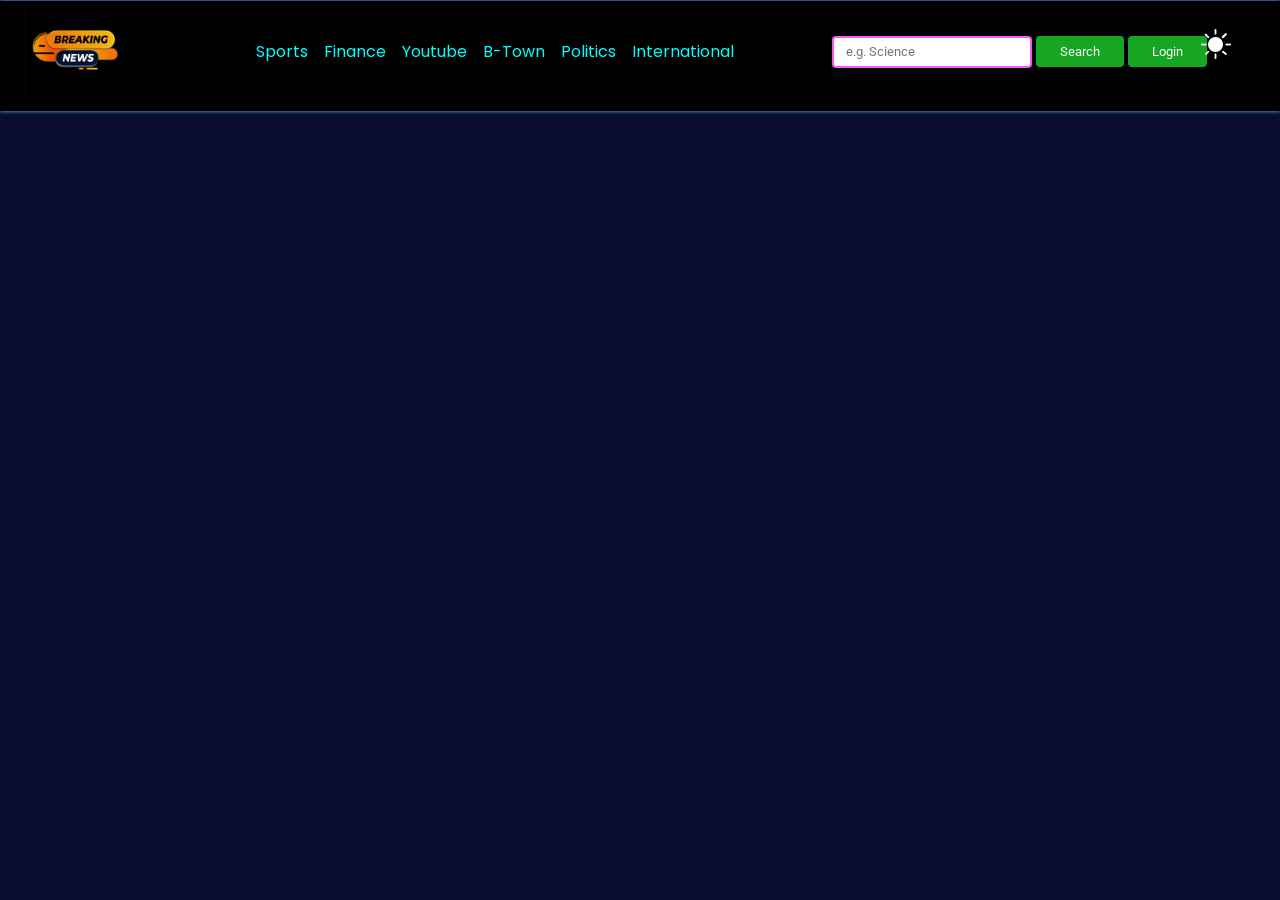
==== index.html @ a01eeaca "Add files via upload" ====
<!DOCTYPE html>
<html lang="en">
<head>
    <meta charset="UTF-8">
    <meta http-equiv="X-UA-Compatible" content="IE=edge">
    <meta name="viewport" content="width=device-width, initial-scale=1.0">
    <title>News App</title>
    <link rel="stylesheet" href="style.css">
    <link rel="stylesheet" href="https://cdn.jsdelivr.net/npm/bootstrap-icons@1.3.0/font/bootstrap-icons.css" />
    <link rel="icon" type="image/x-icon" href="favicon.png">

</head>
<body>

    <nav id="top">
        <div class="main-nav container flex">
            <a href="#" onclick="reload()" class="company-logo">
                <img src="logo.png" alt="company logo">
            </a>
            <div class="nav-links links">
                <ul class="flex">
                    <li class="hover-link nav-item" id="Cricket" onclick="onNavItemClick('cricket')">Sports</li>
                    <li class="hover-link nav-item" id="finance" onclick="onNavItemClick('finance')">Finance</li>
                    <li class="hover-link nav-item" id="youtube" onclick="onNavItemClick('Youtube')">Youtube</li>
                    <li class="hover-link nav-item" id="B-Town" onclick="onNavItemClick('Bollywood Movies')">B-Town</li>
                    <li class="hover-link nav-item" id="B-Town" onclick="onNavItemClick('Politics')">Politics</li>
                    <li class="hover-link nav-item" id="B-Town" onclick="onNavItemClick('International')">International</li>
                </ul>
            </div>
            <div class="search-bar flex1 login">
                <input id="search-text" type="text" class="news-input" placeholder="e.g. Science">
                <button id="search-button" class="search-button">Search</button>
                <a href="login.html" target="_blank"><button class="search-button">Login</button></a>
                <i class="bi bi-brightness-high-fill" id="toggleDark" style="color:white;"></i>
            </div>
        </div>
    </nav>
    <main>
        <div class="cards-container container flex" id="cards-container">
            
        </div>
    </main>

    <template id="template-news-card">
        <div class="card">
            <div class="card-header">
                <img src="https://via.placeholder.com/400x200" alt="news-image" id="news-img">
            </div>
            <div class="card-content">
                <h3 id="news-title">This is the Title</h3>
                <h6 class="news-source" id="news-source">End Gadget 26/08/2023</h6>
                <p class="news-desc" id="news-desc">Lorem, ipsum dolor sit amet consectetur adipisicing elit. Recusandae saepe quis voluptatum quisquam vitae doloremque facilis molestias quae ratione cumque!</p>
            </div>
        </div>
    </template>
    <footer>
         <button onclick="topFunction()" id="btn">Back to Top</button>
    </footer>
    <script src="script.js"></script>
</body>
</html>
---- style.css ----
@import url("https://fonts.googleapis.com/css2?family=Poppins:wght@500&family=Roboto:wght@500&display=swap");

* {
    padding: 0;
    margin: 0;
    box-sizing: border-box;
}

body {
    font-family: "Poppins", sans-serif;
    color: #183b56;
    background-color: #0a0d30;
}

p {
    font-family: "Roboto", sans-serif;
    color: #577592;
    line-height: 1.4rem;
}

a {
    text-decoration: none;
}
  
ul {
    list-style: none;
}

.flex {
    display: flex;
    align-items: center;
}

.container {
    max-width: 1180px;
    margin-inline: auto;
    overflow: hidden;
}

nav {
    background-color:black;
    box-shadow: 0 0 4px #6ebbff;
    position: fixed;
    top: 1px;
    z-index: 99;
    left: 0;
    right: 0;
    color:aqua;
    height:110px;
}

.main-nav {
    justify-content: space-between;
    padding-block: 14px;
    margin: -17px 25px;
}

.company-logo img {
    width: 100px;
}

.nav-links ul {
    gap: 16px;
}

.hover-link {
    cursor: pointer;
}

.hover-link:hover {
    color: #19de51;
}

.hover-link:active {
    color: red;
}

.nav-item.active {
    color: #2294ed;
}

.search-bar {
    height: 32px;
    gap: 8px;
}

.news-input {
    width: 200px;
    height: 100%;
    padding-inline: 12px;
    border-radius: 4px;
    border: 2px solid #f557fb;
    font-family: "Roboto", sans-serif;
}

.search-button {
    background-color:#22ed33b3;
    color: white;
    padding: 8px 24px;
    border: none;
    border-radius: 4px;
    cursor: pointer;
    font-family: "Roboto", sans-serif;
}

.search-button:hover {
    background-color: #1d69a3;
    transition-delay: 0.2s;
    color:aqua;
}

main {
    padding-block: 41px;
    margin-top: 120px;
}

.cards-container {
    justify-content: space-between;
    flex-wrap: wrap;
    row-gap: 20px;
    align-items: start;
}

.card {
    width: 360px;
    min-height: 400px;
    box-shadow: 0 0 4px #47fff5;
    border-radius: 4px;
    cursor: pointer;
    background-color: #d4d4d4;
    overflow:auto;
    transition: all 0.3s ease;
}

.card:hover {
    box-shadow: 1px 1px 8px #f4365c;
    background-color: #f9fdff;
    transform: translateY(-5px);

}

.card-header img {
    width: 100%;
    height: 180px;
    object-fit: cover;
}

.card-content {
    padding: 12px;
}

.news-source {
    margin-block: 12px;
}
.back{
    top: 6;
    right:50px;
    position:absolute;
}
#btn{
    display:none;
    position:fixed;
    bottom:20px;
    right:30px;
    z-index:99;
    border:none;
    outline:none;
    background-color: rgb(7, 114, 4);
    color:white;
    cursor:pointer;
    padding:15px;

    border-radius:15px;
    font-size: 10px;
}
#btn:hover{
    background-color: rgb(249, 52, 190);
}
i{
    font-size: 30px;
    cursor: pointer;
    position: fixed;
    top: 5%;
    left: 95%;
    transform: translate(-50%, -50%);
}
.login {
    position: fixed;
    left: 65%;
}
.links {
    position: fixed;
    left: 20%;
}
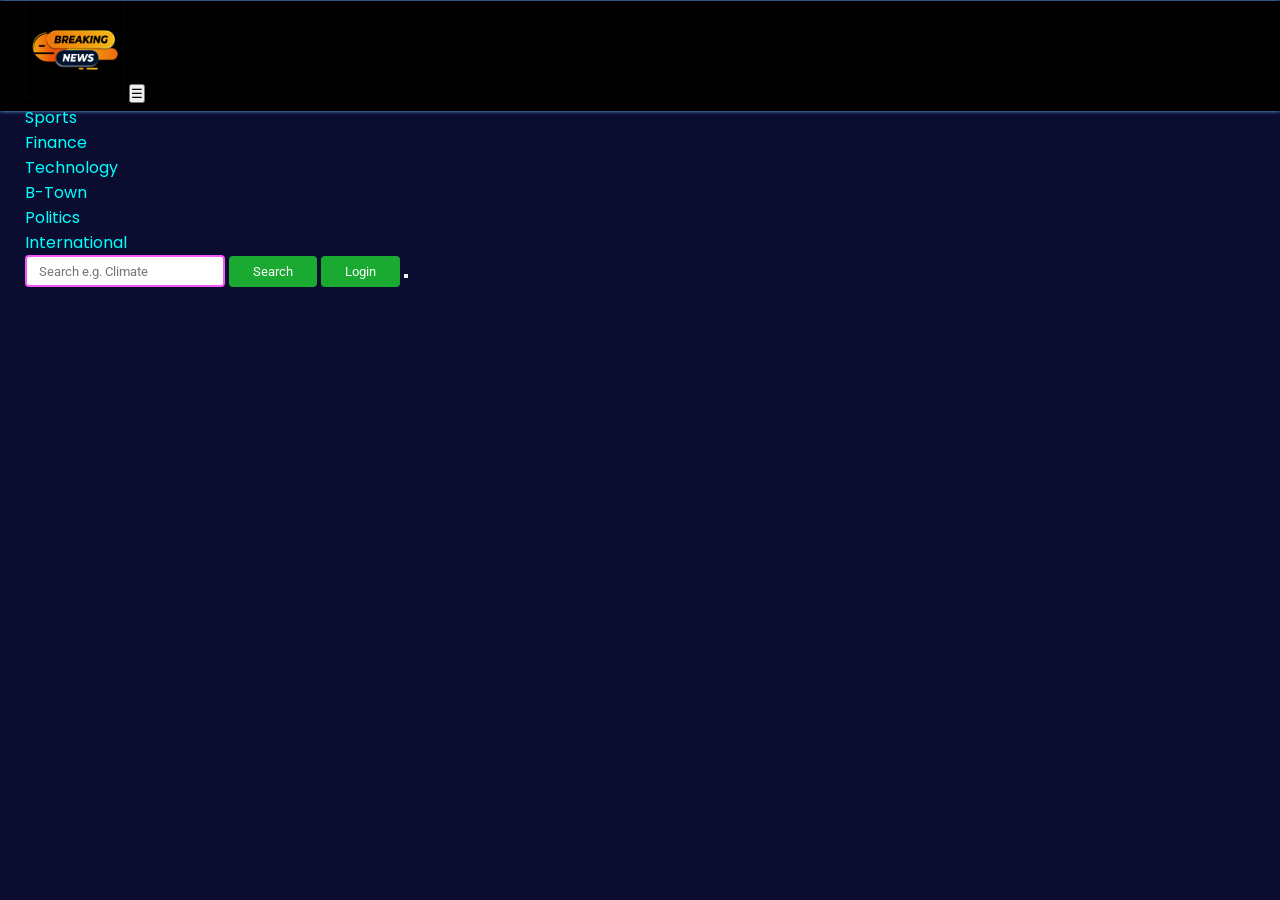
==== commit 6bda1cf6: "Update index.html" ====
--- a/index.html
+++ b/index.html
@@ -1,61 +1,83 @@
 <!DOCTYPE html>
 <html lang="en">
 <head>
-    <meta charset="UTF-8">
-    <meta http-equiv="X-UA-Compatible" content="IE=edge">
-    <meta name="viewport" content="width=device-width, initial-scale=1.0">
-    <title>News App</title>
-    <link rel="stylesheet" href="style.css">
-    <link rel="stylesheet" href="https://cdn.jsdelivr.net/npm/bootstrap-icons@1.3.0/font/bootstrap-icons.css" />
-    <link rel="icon" type="image/x-icon" href="favicon.png">
+  <meta charset="utf-8" />
+  <meta http-equiv="X-UA-Compatible" content="IE=edge" />
+  <meta name="viewport" content="width=device-width,initial-scale=1" />
+  <title>News App</title>
 
+  <!-- Styles -->
+  <link rel="stylesheet" href="style.css" />
+
+  <!-- Bootstrap Icons -->
+  <link rel="stylesheet" href="https://cdn.jsdelivr.net/npm/bootstrap-icons@1.3.0/font/bootstrap-icons.css" />
+
+  <link rel="icon" type="image/x-icon" href="favicon.png" />
 </head>
 <body>
 
-    <nav id="top">
-        <div class="main-nav container flex">
-            <a href="#" onclick="reload()" class="company-logo">
-                <img src="logo.png" alt="company logo">
-            </a>
-            <div class="nav-links links">
-                <ul class="flex">
-                    <li class="hover-link nav-item" id="Cricket" onclick="onNavItemClick('cricket')">Sports</li>
-                    <li class="hover-link nav-item" id="finance" onclick="onNavItemClick('finance')">Finance</li>
-                    <li class="hover-link nav-item" id="youtube" onclick="onNavItemClick('Youtube')">Youtube</li>
-                    <li class="hover-link nav-item" id="B-Town" onclick="onNavItemClick('Bollywood Movies')">B-Town</li>
-                    <li class="hover-link nav-item" id="B-Town" onclick="onNavItemClick('Politics')">Politics</li>
-                    <li class="hover-link nav-item" id="B-Town" onclick="onNavItemClick('International')">International</li>
-                </ul>
-            </div>
-            <div class="search-bar flex1 login">
-                <input id="search-text" type="text" class="news-input" placeholder="e.g. Science">
-                <button id="search-button" class="search-button">Search</button>
-                <a href="login.html" target="_blank"><button class="search-button">Login</button></a>
-                <i class="bi bi-brightness-high-fill" id="toggleDark" style="color:white;"></i>
-            </div>
-        </div>
-    </nav>
-    <main>
-        <div class="cards-container container flex" id="cards-container">
-            
-        </div>
-    </main>
+  <!-- NAV -->
+  <nav id="top" aria-label="Main navigation">
+    <div class="container main-nav">
 
-    <template id="template-news-card">
-        <div class="card">
-            <div class="card-header">
-                <img src="https://via.placeholder.com/400x200" alt="news-image" id="news-img">
-            </div>
-            <div class="card-content">
-                <h3 id="news-title">This is the Title</h3>
-                <h6 class="news-source" id="news-source">End Gadget 26/08/2023</h6>
-                <p class="news-desc" id="news-desc">Lorem, ipsum dolor sit amet consectetur adipisicing elit. Recusandae saepe quis voluptatum quisquam vitae doloremque facilis molestias quae ratione cumque!</p>
-            </div>
-        </div>
-    </template>
-    <footer>
-         <button onclick="topFunction()" id="btn">Back to Top</button>
-    </footer>
-    <script src="script.js"></script>
+      <!-- Logo / Home -->
+      <a href="#" class="company-logo" onclick="reload()" aria-label="Reload">
+        <img src="logo.png" alt="News App logo" />
+      </a>
+
+      <!-- Hamburger (mobile) -->
+      <button class="menu-icon" aria-label="Open menu" id="menuToggle">☰</button>
+
+      <!-- Links -->
+      <div class="nav-links" id="navLinks" aria-hidden="true">
+        <ul>
+          <li class="nav-item" data-query="Sports">Sports</li>
+          <li class="nav-item" data-query="Finance">Finance</li>
+          <li class="nav-item" data-query="Technology">Technology</li>
+          <li class="nav-item" data-query="Bollywood">B-Town</li>
+          <li class="nav-item" data-query="Politics">Politics</li>
+          <li class="nav-item" data-query="International">International</li>
+        </ul>
+      </div>
+
+      <!-- Search + Login + Dark toggle -->
+      <div class="search-bar" id="searchArea">
+        <input id="search-text" type="text" class="news-input" placeholder="Search e.g. Climate" aria-label="Search news" />
+        <button id="search-button" class="search-button" aria-label="Search">Search</button>
+        <a href="login.html" target="_blank" rel="noopener">
+          <button class="search-button">Login</button>
+        </a>
+        <button id="toggleDark" class="icon-btn" aria-label="Toggle theme">
+          <i class="bi bi-brightness-high-fill"></i>
+        </button>
+      </div>
+
+    </div>
+  </nav>
+
+  <!-- MAIN -->
+  <main>
+    <div class="container cards-container" id="cards-container" aria-live="polite"></div>
+  </main>
+
+  <!-- News card template -->
+  <template id="template-news-card">
+    <article class="card" role="article">
+      <div class="card-header">
+        <img src="https://via.placeholder.com/600x360" alt="news image" id="news-img" />
+      </div>
+      <div class="card-content">
+        <h3 id="news-title">Title</h3>
+        <h6 class="news-source" id="news-source">Source · Date</h6>
+        <p class="news-desc" id="news-desc">Description...</p>
+      </div>
+    </article>
+  </template>
+
+  <!-- Back to top -->
+  <button onclick="topFunction()" id="btn" title="Back to top" aria-label="Back to top">↑</button>
+
+  <!-- Script -->
+  <script src="script.js"></script>
 </body>
-</html> 
+</html>
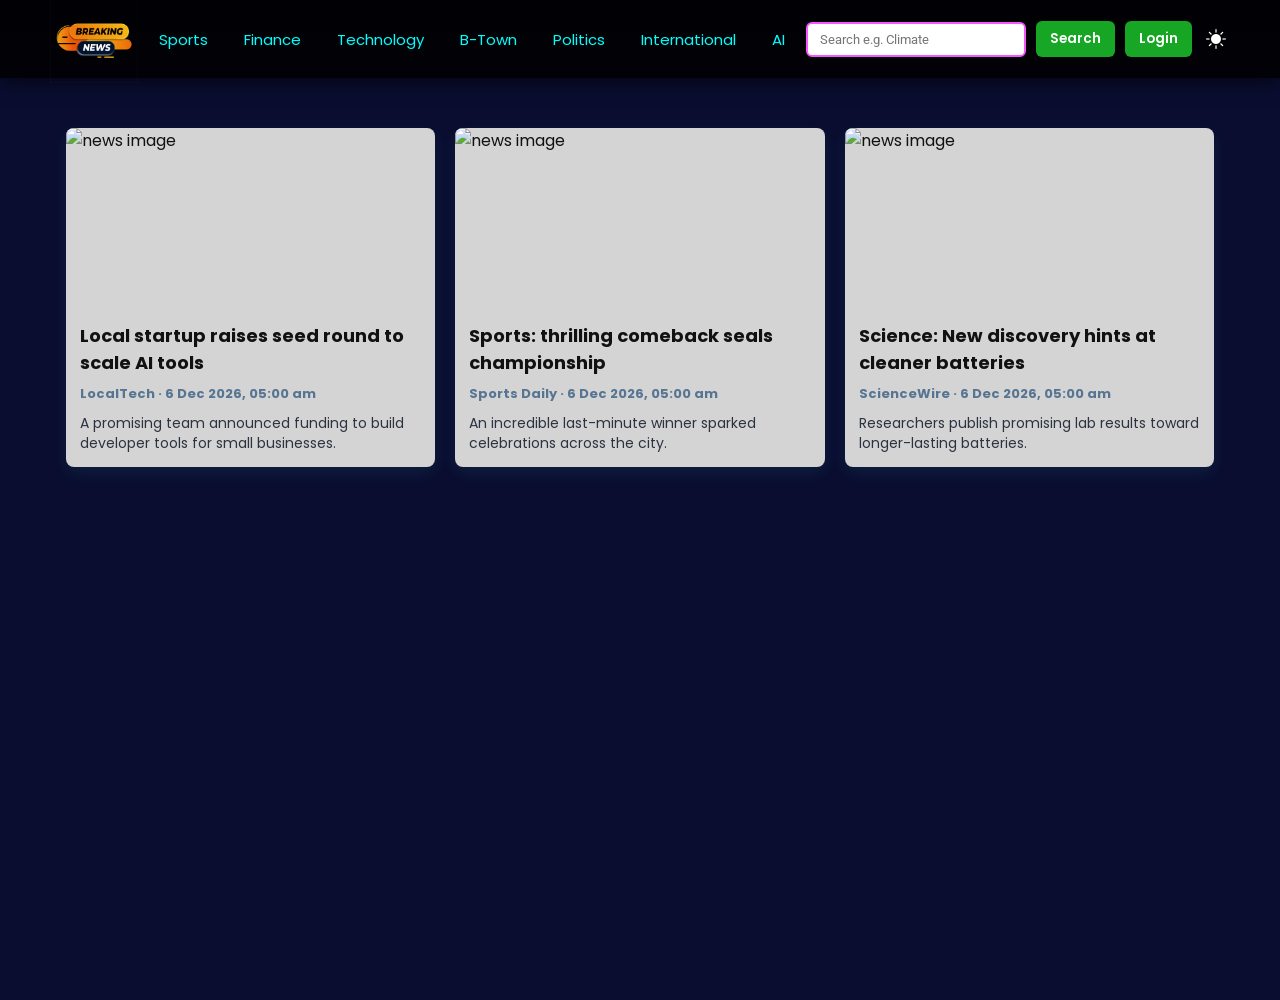
==== commit 6d3e6247: "Update index.html" ====
--- a/index.html
+++ b/index.html
@@ -4,7 +4,7 @@
   <meta charset="utf-8" />
   <meta http-equiv="X-UA-Compatible" content="IE=edge" />
   <meta name="viewport" content="width=device-width,initial-scale=1" />
-  <title>News App</title>
+  <title>Dailyeye</title>
 
   <!-- Styles -->
   <link rel="stylesheet" href="style.css" />
@@ -22,7 +22,7 @@
 
       <!-- Logo / Home -->
       <a href="#" class="company-logo" onclick="reload()" aria-label="Reload">
-        <img src="logo.png" alt="News App logo" />
+        <img src="logo.png" alt="App logo" />
       </a>
 
       <!-- Hamburger (mobile) -->
@@ -37,6 +37,7 @@
           <li class="nav-item" data-query="Bollywood">B-Town</li>
           <li class="nav-item" data-query="Politics">Politics</li>
           <li class="nav-item" data-query="International">International</li>
+          <li class="nav-item" data-query="International">AI</li>
         </ul>
       </div>
 
@@ -81,3 +82,4 @@
   <script src="script.js"></script>
 </body>
 </html>
+
--- a/style.css
+++ b/style.css
@@ -1,194 +1,135 @@
-@import url("https://fonts.googleapis.com/css2?family=Poppins:wght@500&family=Roboto:wght@500&display=swap");
+/* Google fonts */
+@import url("https://fonts.googleapis.com/css2?family=Poppins:wght@400;600&family=Roboto:wght@400&display=swap");
 
-* {
-    padding: 0;
-    margin: 0;
-    box-sizing: border-box;
+:root{
+  --bg:#0a0d30;
+  --card:#d4d4d4;
+  --muted:#577592;
+  --accent:#19de51;
+  --link:aqua;
+  --glass: rgba(255,255,255,0.06);
 }
 
-body {
-    font-family: "Poppins", sans-serif;
-    color: #183b56;
-    background-color: #0a0d30;
+*{box-sizing:border-box;margin:0;padding:0}
+html,body{height:100%}
+body{
+  font-family:"Poppins",sans-serif;
+  background:var(--bg);
+  color:#e3e9ff;
+  -webkit-font-smoothing:antialiased;
+  -moz-osx-font-smoothing:grayscale;
 }
 
-p {
-    font-family: "Roboto", sans-serif;
-    color: #577592;
-    line-height: 1.4rem;
+/* Container */
+.container{max-width:1180px;margin:0 auto;padding:0 16px}
+
+/* NAV */
+nav{
+  position:fixed;left:0;right:0;top:0;z-index:1000;
+  background:linear-gradient(180deg, rgba(0,0,0,0.9), rgba(0,0,0,0.85));
+  box-shadow:0 4px 18px rgba(0,0,0,0.6);
+  backdrop-filter: blur(6px);
+}
+.main-nav{
+  display:flex;align-items:center;justify-content:space-between;
+  height:78px;padding:8px 0;
 }
 
-a {
-    text-decoration: none;
-}
-  
-ul {
-    list-style: none;
+/* Logo */
+.company-logo img{width:88px;height:auto;display:block}
+
+/* Menu icon (mobile) */
+.menu-icon{
+  display:none;
+  background:transparent;border:0;color:#fff;font-size:28px;cursor:pointer;
 }
 
-.flex {
-    display: flex;
-    align-items: center;
+/* Nav links */
+.nav-links ul{display:flex;gap:20px;align-items:center}
+.nav-links ul li{
+  list-style:none;color:var(--link);cursor:pointer;padding:6px 8px;border-radius:6px;font-size:15px;
+}
+.nav-links ul li:hover{color:var(--accent)}
+.nav-links ul li.active{color:#2294ed;font-weight:600}
+
+/* Search area */
+.search-bar{display:flex;gap:10px;align-items:center}
+.news-input{
+  width:220px;padding:8px 12px;border-radius:6px;border:2px solid #f557fb;background:#fff;color:#111;font-family:Roboto;
+}
+.search-button{
+  padding:8px 14px;border-radius:6px;border:0;background:#22ed33b3;color:white;cursor:pointer;font-weight:600;
+}
+.search-button:hover{background:#1d69a3;color:aqua}
+.icon-btn{background:transparent;border:0;color:white;font-size:20px;cursor:pointer;padding:4px}
+
+/* MAIN & CARDS */
+main{margin-top:100px;padding:28px 0 60px}
+.cards-container{
+  display:grid;
+  grid-template-columns:repeat(auto-fit,minmax(280px,1fr));
+  gap:20px;
+  align-items:start;
 }
 
-.container {
-    max-width: 1180px;
-    margin-inline: auto;
-    overflow: hidden;
+/* Card */
+.card{
+  background:var(--card);color:#111;border-radius:8px;overflow:hidden;
+  box-shadow:0 6px 18px rgba(71,255,245,0.08);transition:transform .22s ease,box-shadow .22s ease;
+  display:flex;flex-direction:column;height:100%;
+}
+.card:hover{transform:translateY(-6px);box-shadow:0 12px 30px rgba(244,54,92,0.14)}
+.card-header img{width:100%;height:180px;object-fit:cover;display:block}
+.card-content{padding:14px}
+.card h3{font-size:18px;margin-bottom:8px}
+.news-source{font-size:13px;color:var(--muted);margin-bottom:10px}
+.news-desc{font-size:14px;color:#2c3340;line-height:1.4}
+
+/* Back to top */
+#btn{display:none;position:fixed;bottom:22px;right:22px;background:rgb(7,114,4);color:#fff;border:0;padding:10px 12px;border-radius:10px;cursor:pointer;z-index:1200}
+#btn:hover{background:rgb(249,52,190)}
+
+/* RESPONSIVE */
+@media (max-width:992px){
+  .news-input{width:160px}
 }
 
-nav {
-    background-color:black;
-    box-shadow: 0 0 4px #6ebbff;
-    position: fixed;
-    top: 1px;
-    z-index: 99;
-    left: 0;
-    right: 0;
-    color:aqua;
-    height:110px;
+@media (max-width:768px){
+  .menu-icon{display:block}
+  .search-bar{display:none} /* hide the search area on smaller screens to save space */
+
+  /* mobile nav sliding panel */
+  .nav-links{
+    position:fixed;top:78px;right:-300px;width:260px;height:calc(100vh - 78px);
+    background:linear-gradient(180deg, rgba(0,0,0,0.97), rgba(0,0,0,0.95));
+    padding:22px;border-left:1px solid rgba(255,255,255,0.02);transition:right .28s ease;z-index:1100;
+  }
+  .nav-links.open{right:0}
+  .nav-links ul{flex-direction:column;gap:16px}
+  .company-logo{z-index:1200}
 }
 
-.main-nav {
-    justify-content: space-between;
-    padding-block: 14px;
-    margin: -17px 25px;
+/* Very small */
+@media (max-width:420px){
+  .company-logo img{width:72px}
+  .card-header img{height:150px}
+  .nav-links{width:220px}
 }
 
-.company-logo img {
-    width: 100px;
+/* LIGHT MODE (toggled via class on <body>) */
+body.light-mode{
+  --bg:#ffffff;
+  --card:#ffffff;
+  --muted:#6b7c93;
+  --link:#1a2b49;
+  background:var(--bg);
+  color:#111;
 }
+body.light-mode nav{background:linear-gradient(180deg, #ffffff, #fafafa);box-shadow:0 6px 18px rgba(0,0,0,0.06)}
+body.light-mode .card{background:#fff}
+body.light-mode .news-desc{color:#334155}
+body.light-mode .nav-links ul li{color:var(--link)}
+body.light-mode .search-button{background:#0b78d1}
 
-.nav-links ul {
-    gap: 16px;
-}
-
-.hover-link {
-    cursor: pointer;
-}
-
-.hover-link:hover {
-    color: #19de51;
-}
-
-.hover-link:active {
-    color: red;
-}
-
-.nav-item.active {
-    color: #2294ed;
-}
-
-.search-bar {
-    height: 32px;
-    gap: 8px;
-}
-
-.news-input {
-    width: 200px;
-    height: 100%;
-    padding-inline: 12px;
-    border-radius: 4px;
-    border: 2px solid #f557fb;
-    font-family: "Roboto", sans-serif;
-}
-
-.search-button {
-    background-color:#22ed33b3;
-    color: white;
-    padding: 8px 24px;
-    border: none;
-    border-radius: 4px;
-    cursor: pointer;
-    font-family: "Roboto", sans-serif;
-}
-
-.search-button:hover {
-    background-color: #1d69a3;
-    transition-delay: 0.2s;
-    color:aqua;
-}
-
-main {
-    padding-block: 41px;
-    margin-top: 120px;
-}
-
-.cards-container {
-    justify-content: space-between;
-    flex-wrap: wrap;
-    row-gap: 20px;
-    align-items: start;
-}
-
-.card {
-    width: 360px;
-    min-height: 400px;
-    box-shadow: 0 0 4px #47fff5;
-    border-radius: 4px;
-    cursor: pointer;
-    background-color: #d4d4d4;
-    overflow:auto;
-    transition: all 0.3s ease;
-}
-
-.card:hover {
-    box-shadow: 1px 1px 8px #f4365c;
-    background-color: #f9fdff;
-    transform: translateY(-5px);
-
-}
-
-.card-header img {
-    width: 100%;
-    height: 180px;
-    object-fit: cover;
-}
-
-.card-content {
-    padding: 12px;
-}
-
-.news-source {
-    margin-block: 12px;
-}
-.back{
-    top: 6;
-    right:50px;
-    position:absolute;
-}
-#btn{
-    display:none;
-    position:fixed;
-    bottom:20px;
-    right:30px;
-    z-index:99;
-    border:none;
-    outline:none;
-    background-color: rgb(7, 114, 4);
-    color:white;
-    cursor:pointer;
-    padding:15px;
-
-    border-radius:15px;
-    font-size: 10px;
-}
-#btn:hover{
-    background-color: rgb(249, 52, 190);
-}
-i{
-    font-size: 30px;
-    cursor: pointer;
-    position: fixed;
-    top: 5%;
-    left: 95%;
-    transform: translate(-50%, -50%);
-}
-.login {
-    position: fixed;
-    left: 65%;
-}
-.links {
-    position: fixed;
-    left: 20%;
-}+/* small visual polish */
+a,button{font-family:inherit}
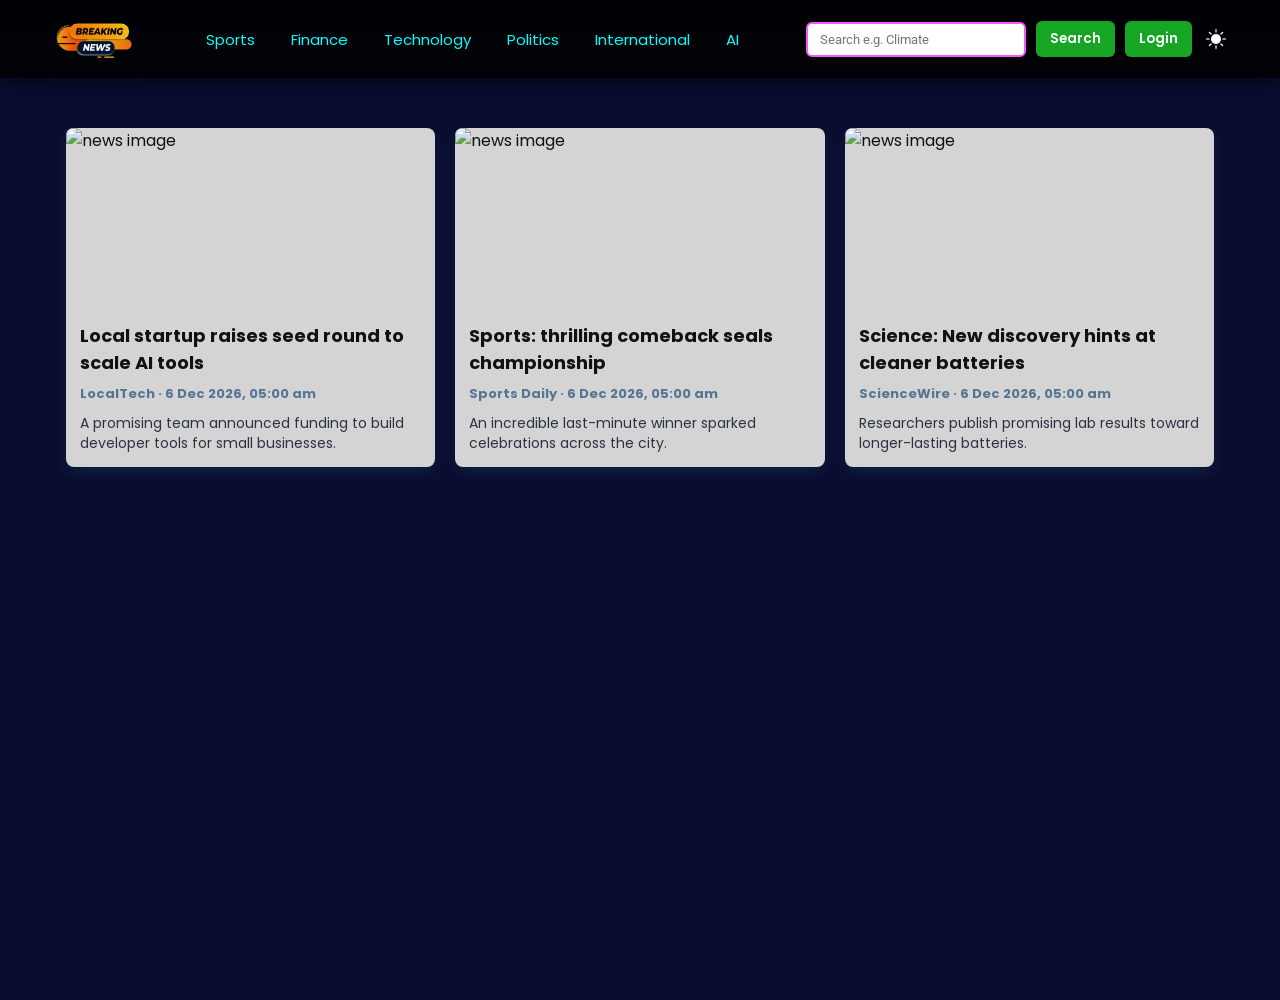
==== commit e3c8d072: "Update index.html" ====
--- a/index.html
+++ b/index.html
@@ -34,10 +34,9 @@
           <li class="nav-item" data-query="Sports">Sports</li>
           <li class="nav-item" data-query="Finance">Finance</li>
           <li class="nav-item" data-query="Technology">Technology</li>
-          <li class="nav-item" data-query="Bollywood">B-Town</li>
           <li class="nav-item" data-query="Politics">Politics</li>
           <li class="nav-item" data-query="International">International</li>
-          <li class="nav-item" data-query="International">AI</li>
+          <li class="nav-item" data-query="AI">AI</li>
         </ul>
       </div>
 
@@ -83,3 +82,4 @@
 </body>
 </html>
 
+
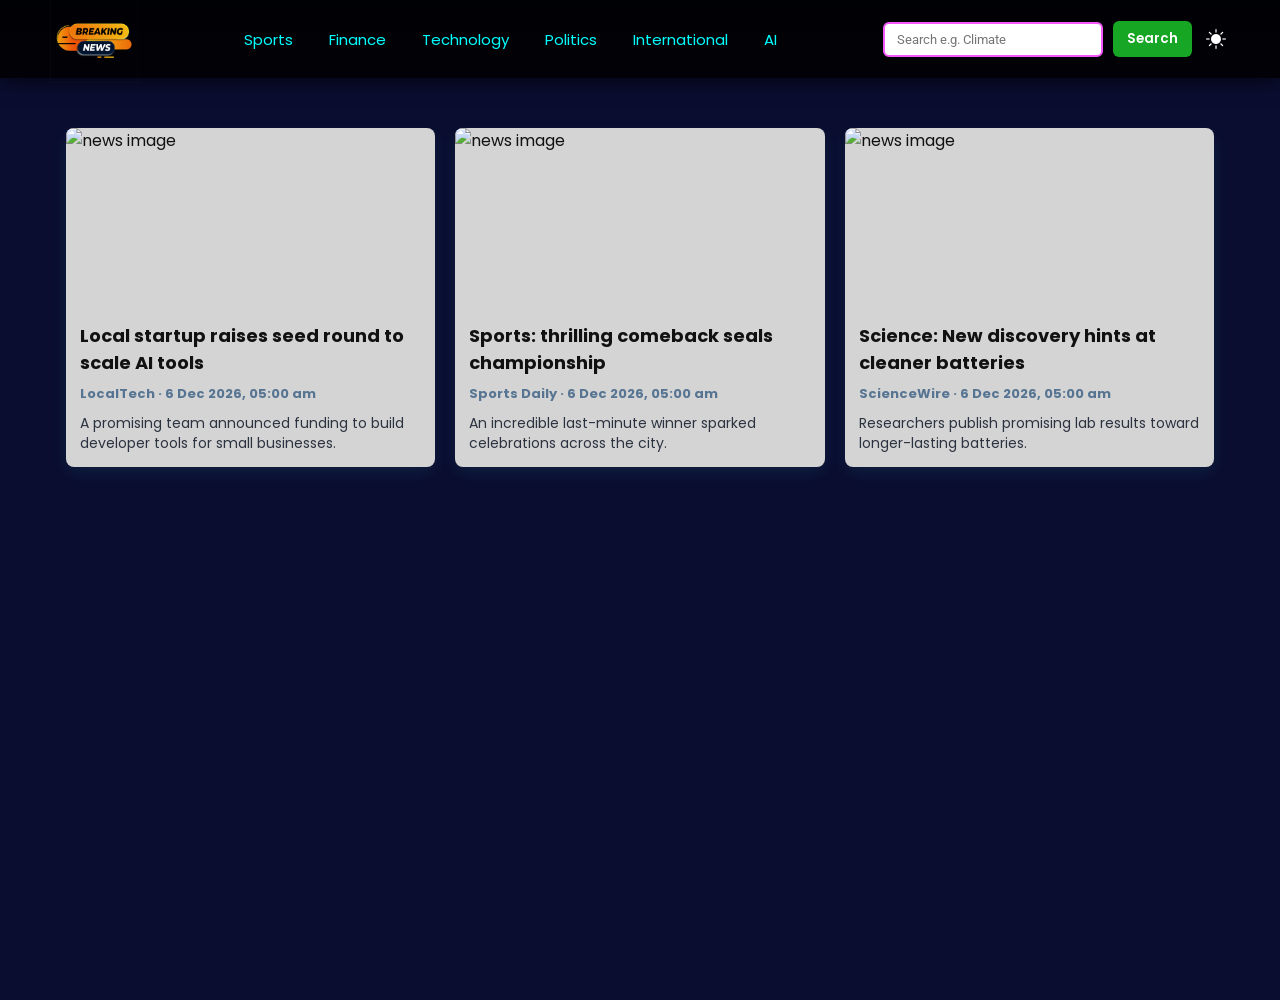
==== commit 434eb624: "Update index.html" ====
--- a/index.html
+++ b/index.html
@@ -44,9 +44,6 @@
       <div class="search-bar" id="searchArea">
         <input id="search-text" type="text" class="news-input" placeholder="Search e.g. Climate" aria-label="Search news" />
         <button id="search-button" class="search-button" aria-label="Search">Search</button>
-        <a href="login.html" target="_blank" rel="noopener">
-          <button class="search-button">Login</button>
-        </a>
         <button id="toggleDark" class="icon-btn" aria-label="Toggle theme">
           <i class="bi bi-brightness-high-fill"></i>
         </button>
@@ -83,3 +80,4 @@
 </html>
 
 
+
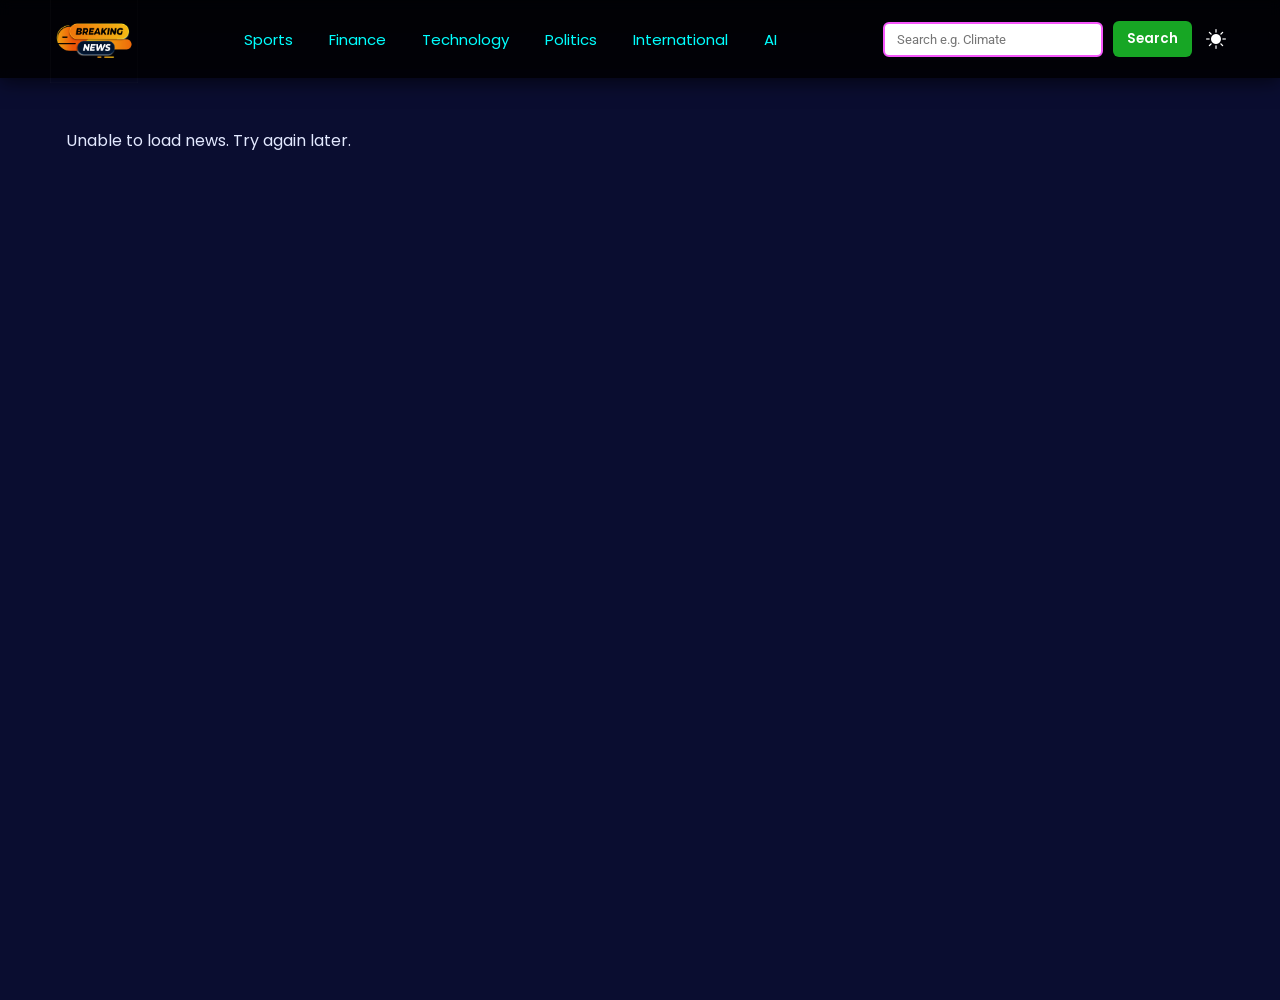
==== commit 11b003fc: "Install Vercel Web Analytics Integration ## Vercel Web Analytics Integration  ### Summary Successful" ====
--- a/index.html
+++ b/index.html
@@ -1,83 +1,86 @@
-<!DOCTYPE html>
-<html lang="en">
-<head>
-  <meta charset="utf-8" />
-  <meta http-equiv="X-UA-Compatible" content="IE=edge" />
-  <meta name="viewport" content="width=device-width,initial-scale=1" />
-  <title>Dailyeye</title>
-
-  <!-- Styles -->
-  <link rel="stylesheet" href="style.css" />
-
-  <!-- Bootstrap Icons -->
-  <link rel="stylesheet" href="https://cdn.jsdelivr.net/npm/bootstrap-icons@1.3.0/font/bootstrap-icons.css" />
-
-  <link rel="icon" type="image/x-icon" href="favicon.png" />
-</head>
-<body>
-
-  <!-- NAV -->
-  <nav id="top" aria-label="Main navigation">
-    <div class="container main-nav">
-
-      <!-- Logo / Home -->
-      <a href="#" class="company-logo" onclick="reload()" aria-label="Reload">
-        <img src="logo.png" alt="App logo" />
-      </a>
-
-      <!-- Hamburger (mobile) -->
-      <button class="menu-icon" aria-label="Open menu" id="menuToggle">☰</button>
-
-      <!-- Links -->
-      <div class="nav-links" id="navLinks" aria-hidden="true">
-        <ul>
-          <li class="nav-item" data-query="Sports">Sports</li>
-          <li class="nav-item" data-query="Finance">Finance</li>
-          <li class="nav-item" data-query="Technology">Technology</li>
-          <li class="nav-item" data-query="Politics">Politics</li>
-          <li class="nav-item" data-query="International">International</li>
-          <li class="nav-item" data-query="AI">AI</li>
-        </ul>
-      </div>
-
-      <!-- Search + Login + Dark toggle -->
-      <div class="search-bar" id="searchArea">
-        <input id="search-text" type="text" class="news-input" placeholder="Search e.g. Climate" aria-label="Search news" />
-        <button id="search-button" class="search-button" aria-label="Search">Search</button>
-        <button id="toggleDark" class="icon-btn" aria-label="Toggle theme">
-          <i class="bi bi-brightness-high-fill"></i>
-        </button>
-      </div>
-
-    </div>
-  </nav>
-
-  <!-- MAIN -->
-  <main>
-    <div class="container cards-container" id="cards-container" aria-live="polite"></div>
-  </main>
-
-  <!-- News card template -->
-  <template id="template-news-card">
-    <article class="card" role="article">
-      <div class="card-header">
-        <img src="https://via.placeholder.com/600x360" alt="news image" id="news-img" />
-      </div>
-      <div class="card-content">
-        <h3 id="news-title">Title</h3>
-        <h6 class="news-source" id="news-source">Source · Date</h6>
-        <p class="news-desc" id="news-desc">Description...</p>
-      </div>
-    </article>
-  </template>
-
-  <!-- Back to top -->
-  <button onclick="topFunction()" id="btn" title="Back to top" aria-label="Back to top">↑</button>
-
-  <!-- Script -->
-  <script src="script.js"></script>
-</body>
-</html>
-
-
-
+<!DOCTYPE html>
+<html lang="en">
+<head>
+  <meta charset="utf-8" />
+  <meta http-equiv="X-UA-Compatible" content="IE=edge" />
+  <meta name="viewport" content="width=device-width,initial-scale=1" />
+  <title>Dailyeye</title>
+
+  <!-- Styles -->
+  <link rel="stylesheet" href="style.css" />
+
+  <!-- Bootstrap Icons -->
+  <link rel="stylesheet" href="https://cdn.jsdelivr.net/npm/bootstrap-icons@1.3.0/font/bootstrap-icons.css" />
+
+  <link rel="icon" type="image/x-icon" href="favicon.png" />
+</head>
+<body>
+
+  <!-- NAV -->
+  <nav id="top" aria-label="Main navigation">
+    <div class="container main-nav">
+
+      <!-- Logo / Home -->
+      <a href="#" class="company-logo" onclick="reload()" aria-label="Reload">
+        <img src="logo.png" alt="App logo" />
+      </a>
+
+      <!-- Hamburger (mobile) -->
+      <button class="menu-icon" aria-label="Open menu" id="menuToggle">☰</button>
+
+      <!-- Links -->
+      <div class="nav-links" id="navLinks" aria-hidden="true">
+        <ul>
+          <li class="nav-item" data-query="Sports">Sports</li>
+          <li class="nav-item" data-query="Finance">Finance</li>
+          <li class="nav-item" data-query="Technology">Technology</li>
+          <li class="nav-item" data-query="Politics">Politics</li>
+          <li class="nav-item" data-query="International">International</li>
+          <li class="nav-item" data-query="AI">AI</li>
+        </ul>
+      </div>
+
+      <!-- Search + Login + Dark toggle -->
+      <div class="search-bar" id="searchArea">
+        <input id="search-text" type="text" class="news-input" placeholder="Search e.g. Climate" aria-label="Search news" />
+        <button id="search-button" class="search-button" aria-label="Search">Search</button>
+        <button id="toggleDark" class="icon-btn" aria-label="Toggle theme">
+          <i class="bi bi-brightness-high-fill"></i>
+        </button>
+      </div>
+
+    </div>
+  </nav>
+
+  <!-- MAIN -->
+  <main>
+    <div class="container cards-container" id="cards-container" aria-live="polite"></div>
+  </main>
+
+  <!-- News card template -->
+  <template id="template-news-card">
+    <article class="card" role="article">
+      <div class="card-header">
+        <img src="https://via.placeholder.com/600x360" alt="news image" id="news-img" />
+      </div>
+      <div class="card-content">
+        <h3 id="news-title">Title</h3>
+        <h6 class="news-source" id="news-source">Source · Date</h6>
+        <p class="news-desc" id="news-desc">Description...</p>
+      </div>
+    </article>
+  </template>
+
+  <!-- Back to top -->
+  <button onclick="topFunction()" id="btn" title="Back to top" aria-label="Back to top">↑</button>
+
+  <!-- Script -->
+  <script src="script.js"></script>
+
+  <!-- Vercel Web Analytics -->
+  <script defer src="https://cdn.vercel-analytics.com/v1/script.js"></script>
+</body>
+</html>
+
+
+
--- a/style.css
+++ b/style.css
@@ -95,10 +95,16 @@
 }
 
 @media (max-width:768px){
-  .menu-icon{display:block}
-  .search-bar{display:none} /* hide the search area on smaller screens to save space */
+  .menu-icon{display:block} */
+   /* hide the search area on smaller screens to save space */
 
-  /* mobile nav sliding panel */
+  /* mobile nav sliding panel*/
+.search-bar{width:100px}
+.search-button{
+  padding:8px 14px;border-radius:6px;border:0;background:#22ed33b3;color:white;cursor:pointer;font-weight:600;
+}
+.search-button:hover{background:#1d69a3;color:aqua}
+.icon-btn{background:transparent;border:0;color:white;font-size:20px;cursor:pointer;padding:4px}
   .nav-links{
     position:fixed;top:78px;right:-300px;width:260px;height:calc(100vh - 78px);
     background:linear-gradient(180deg, rgba(0,0,0,0.97), rgba(0,0,0,0.95));
@@ -111,6 +117,12 @@
 
 /* Very small */
 @media (max-width:420px){
+  .search-bar{width:100px}
+.search-button{
+  padding:8px 14px;border-radius:6px;border:0;background:#22ed33b3;color:white;cursor:pointer;font-weight:600;
+}
+.search-button:hover{background:#1d69a3;color:aqua}
+.icon-btn{background:transparent;border:0;color:white;font-size:20px;cursor:pointer;padding:4px}
   .company-logo img{width:72px}
   .card-header img{height:150px}
   .nav-links{width:220px}
@@ -133,3 +145,6 @@
 
 /* small visual polish */
 a,button{font-family:inherit}
+
+
+
